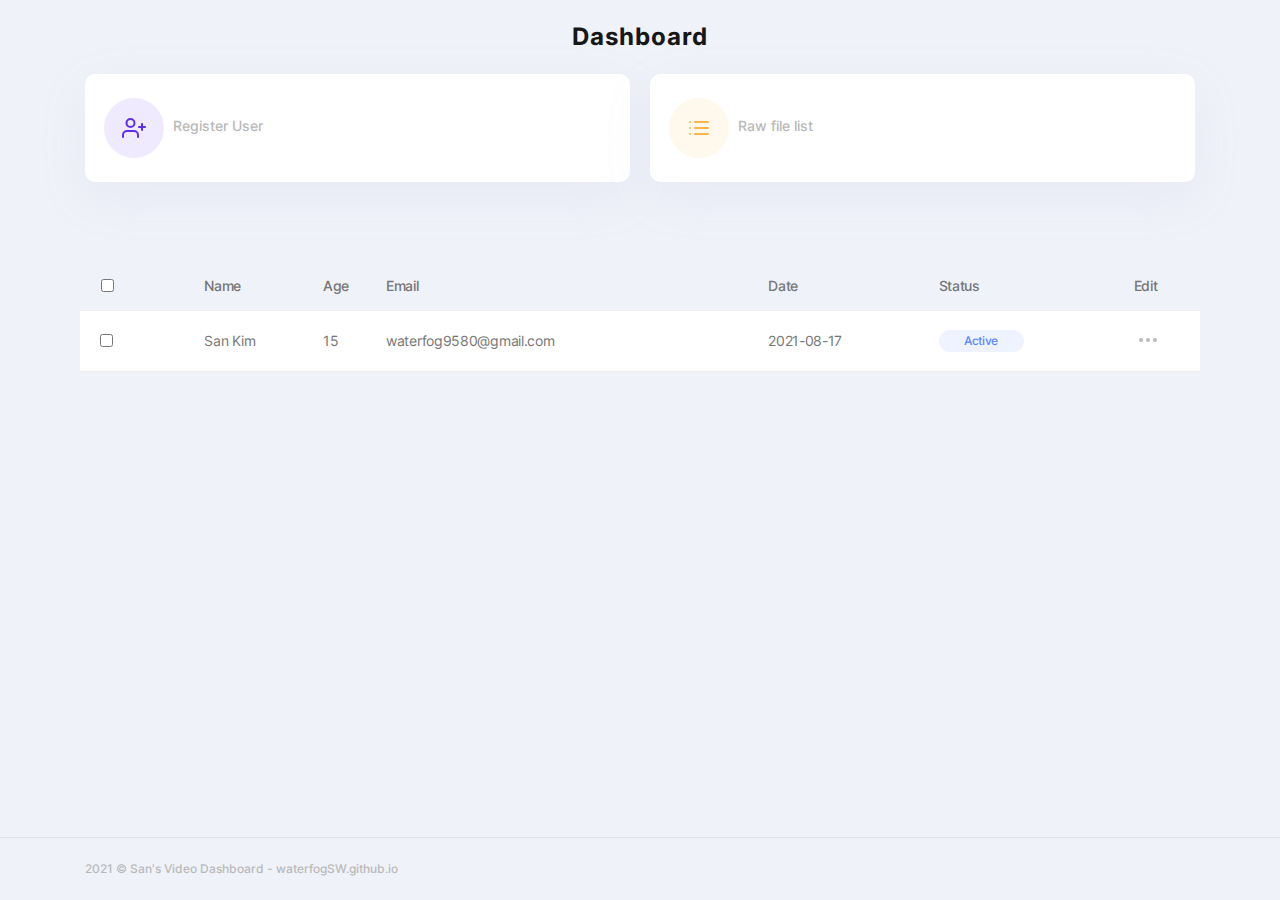
==== front-end/index.html @ 56fc99f6 "update" ====
<!DOCTYPE html>
<html lang="en">

<head>
  <meta charset="UTF-8">
  <meta http-equiv="X-UA-Compatible" content="IE=edge">
  <meta name="viewport" content="width=device-width, initial-scale=1.0">
  <title>Dash board</title>
  <!-- Favicon -->
  <link rel="shortcut icon" href="./logo.svg" type="image/x-icon">
  <!-- Custom styles -->
  <link rel="stylesheet" href="./css/style.min.css">
</head>

<body>
  <div class="layer"></div>
  <!-- ! Body -->
  <a class="skip-link sr-only" href="#skip-target">Skip to content</a>
  <!-- ! Main -->
  <main class="main users chart-page" id="skip-target">
    <div class="container">
      <h2 class="main-title" style="text-align: center;">Dashboard</h2>
      <div class="row stat-cards">
        <div class="col-md-6 col-xl-3">
          <article class="stat-cards-item">
            <div class="stat-cards-icon purple">
              <i data-feather="user-plus" aria-hidden="true"></i>
            </div>
            <div class="stat-cards-info">
              <a href="./upload.html">
                <p class="stat-cards-info__title">Register User
                </p>
              </a>
            </div>
          </article>
        </div>
        <div class="col-md-6 col-xl-3">
          <article class="stat-cards-item">
            <div class="stat-cards-icon warning">
              <i data-feather="list" aria-hidden="true"></i>
            </div>
            <div class="stat-cards-info">
              <a href="./raw-list.html">
                <p class="stat-cards-info__title">Raw file list</p>
              </a>
            </div>
          </article>
        </div>
      </div>
      <div class="row">
        <div class="col-lg-9">
          <div class="users-table table-wrapper">
            <table class="posts-table">
              <thead>
                <tr class="users-table-info">
                  <th>
                    <label class="users-table__checkbox ms-20">
                      <input type="checkbox" class="check-all">
                    </label>
                  </th>
                  <th>Name</th>
                  <th>Age</th>
                  <th>Email</th>
                  <th>Date</th>
                  <th>Status</th>
                  <th>Edit</th>
                </tr>
              </thead>
              <!-- database user information -->
              <tbody>
                <tr>
                  <td>
                    <label class="users-table__checkbox">
                      <input type="checkbox" class="check">
                    </label>
                  </td>
                  <td>
                    San Kim
                  </td>
                  <td>
                    15
                  </td>
                  <td>waterfog9580@gmail.com</span></td>
                  <td>2021-08-17</td>
                  <td><span class="badge-active">Active</span></td>
                  <td>
                    <span class="p-relative">
                      <button class="dropdown-btn transparent-btn" type="button" title="More info">
                        <div class="sr-only">More info</div>
                        <i data-feather="more-horizontal" aria-hidden="true"></i>
                      </button>
                      <ul class="users-item-dropdown dropdown">
                        <li><a href="##">Edit</a></li>
                        <li><a href="##">Quick edit</a></li>
                        <li><a href="##">Trash</a></li>
                      </ul>
                    </span>
                  </td>
                </tr>
              </tbody>
              <!-- database user information -->
            </table>
          </div>
        </div>
      </div>
    </div>
  </main>
  <!-- ! Footer -->
  <footer class="footer">
    <div class="container footer--flex">
      <div class="footer-start">
        <p>2021 © San's Video Dashboard - <a href="https://waterfogSW.github.io" target="_blank"
            rel="noopener noreferrer">waterfogSW.github.io</a></p>
      </div>
    </div>
  </footer>
  </div>
  </div>
  <!-- Icons library -->
  <script src="plugins/feather.min.js"></script>
  <!-- Custom scripts -->
  <script src="js/script.js"></script>
</body>

</html>
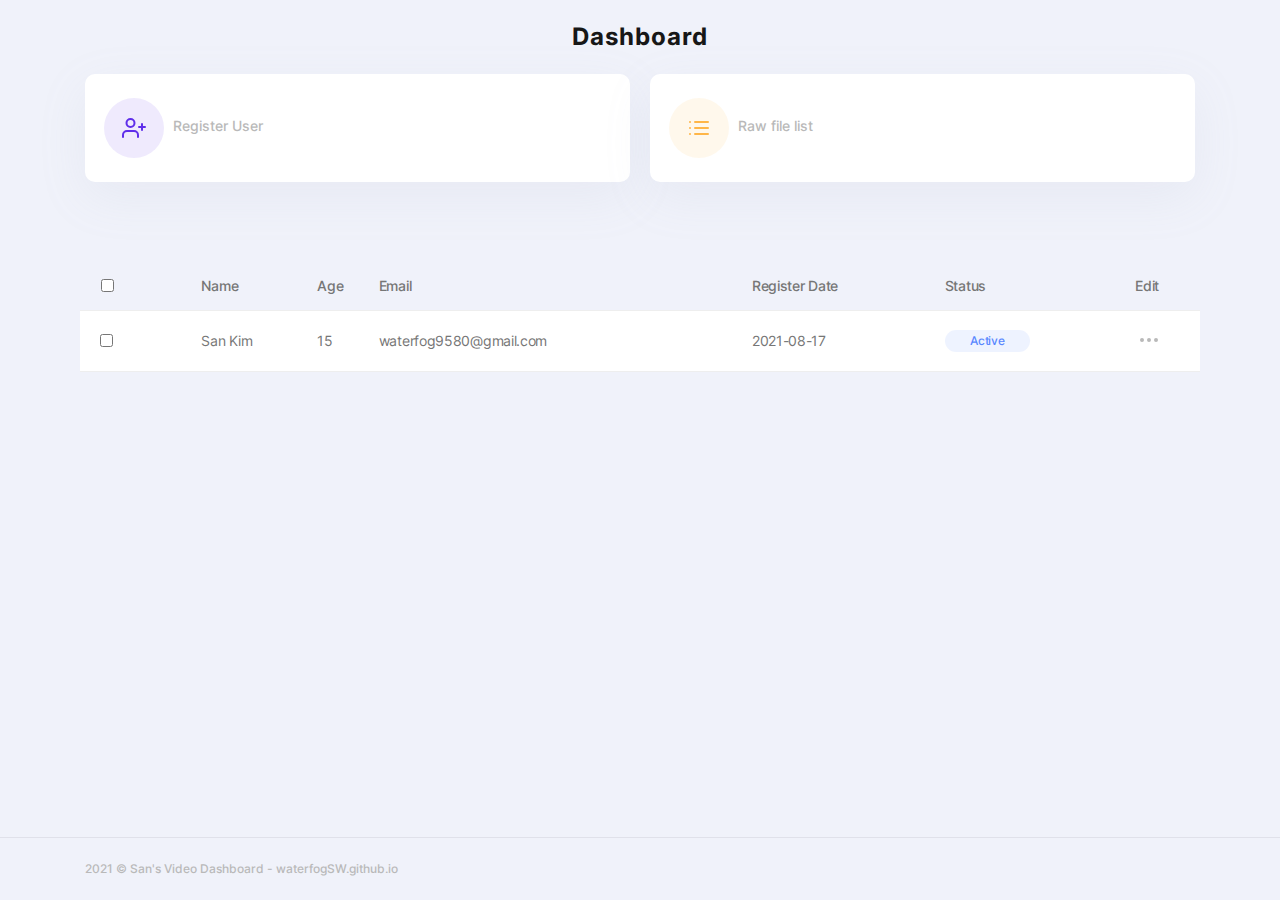
==== commit c15c1d97: "update" ====
--- a/front-end/index.html
+++ b/front-end/index.html
@@ -2,89 +2,90 @@
 <html lang="en">
 
 <head>
-  <meta charset="UTF-8">
-  <meta http-equiv="X-UA-Compatible" content="IE=edge">
-  <meta name="viewport" content="width=device-width, initial-scale=1.0">
-  <title>Dash board</title>
-  <!-- Favicon -->
-  <link rel="shortcut icon" href="./logo.svg" type="image/x-icon">
-  <!-- Custom styles -->
-  <link rel="stylesheet" href="./css/style.min.css">
+    <meta charset="UTF-8">
+    <meta http-equiv="X-UA-Compatible" content="IE=edge">
+    <meta name="viewport" content="width=device-width, initial-scale=1.0">
+    <title>Dash board</title>
+    <!-- Favicon -->
+    <link rel="shortcut icon" href="./logo.svg" type="image/x-icon">
+    <!-- Custom styles -->
+    <link rel="stylesheet" href="./css/style.min.css">
 </head>
 
 <body>
-  <div class="layer"></div>
-  <!-- ! Body -->
-  <a class="skip-link sr-only" href="#skip-target">Skip to content</a>
-  <!-- ! Main -->
-  <main class="main users chart-page" id="skip-target">
-    <div class="container">
-      <h2 class="main-title" style="text-align: center;">Dashboard</h2>
-      <div class="row stat-cards">
-        <div class="col-md-6 col-xl-3">
-          <article class="stat-cards-item">
-            <div class="stat-cards-icon purple">
-              <i data-feather="user-plus" aria-hidden="true"></i>
+    <div class="layer"></div>
+    <!-- ! Body -->
+    <a class="skip-link sr-only" href="#skip-target">Skip to content</a>
+    <!-- ! Main -->
+    <main class="main users chart-page" id="skip-target">
+        <div class="container">
+            <h2 class="main-title" style="text-align: center;">Dashboard</h2>
+            <div class="row stat-cards">
+                <div class="col-md-6 col-xl-3">
+                    <article class="stat-cards-item">
+                        <div class="stat-cards-icon purple">
+                            <i data-feather="user-plus" aria-hidden="true"></i>
+                        </div>
+                        <div class="stat-cards-info">
+                            <a href="./upload.html">
+                                <p class="stat-cards-info__title">Register User
+                                </p>
+                            </a>
+                        </div>
+                    </article>
+                </div>
+                <div class="col-md-6 col-xl-3">
+                    <article class="stat-cards-item">
+                        <div class="stat-cards-icon warning">
+                            <i data-feather="list" aria-hidden="true"></i>
+                        </div>
+                        <div class="stat-cards-info">
+                            <a href="./raw-list.html">
+                                <p class="stat-cards-info__title">Raw file list</p>
+                            </a>
+                        </div>
+                    </article>
+                </div>
             </div>
-            <div class="stat-cards-info">
-              <a href="./upload.html">
-                <p class="stat-cards-info__title">Register User
-                </p>
-              </a>
-            </div>
-          </article>
-        </div>
-        <div class="col-md-6 col-xl-3">
-          <article class="stat-cards-item">
-            <div class="stat-cards-icon warning">
-              <i data-feather="list" aria-hidden="true"></i>
-            </div>
-            <div class="stat-cards-info">
-              <a href="./raw-list.html">
-                <p class="stat-cards-info__title">Raw file list</p>
-              </a>
-            </div>
-          </article>
-        </div>
-      </div>
-      <div class="row">
-        <div class="col-lg-9">
-          <div class="users-table table-wrapper">
-            <table class="posts-table">
-              <thead>
-                <tr class="users-table-info">
-                  <th>
-                    <label class="users-table__checkbox ms-20">
+            <div class="row">
+                <div class="col-lg-9">
+                    <div class="users-table table-wrapper">
+                        <table class="posts-table">
+                            <thead>
+                                <tr class="users-table-info">
+                                    <th>
+                                        <label class="users-table__checkbox ms-20">
                       <input type="checkbox" class="check-all">
                     </label>
-                  </th>
-                  <th>Name</th>
-                  <th>Age</th>
-                  <th>Email</th>
-                  <th>Date</th>
-                  <th>Status</th>
-                  <th>Edit</th>
-                </tr>
-              </thead>
-              <!-- database user information -->
-              <tbody>
-                <tr>
-                  <td>
-                    <label class="users-table__checkbox">
+                                    </th>
+                                    <th>Name</th>
+                                    <th>Age</th>
+                                    <th>Email</th>
+                                    <th>Register Date</th>
+                                    <th>Status</th>
+                                    <th>Edit</th>
+                                </tr>
+                            </thead>
+                            <!-- database user information -->
+                            <tbody>
+                                <tr>
+                                    <td>
+                                        <label class="users-table__checkbox">
                       <input type="checkbox" class="check">
                     </label>
-                  </td>
-                  <td>
-                    San Kim
-                  </td>
-                  <td>
-                    15
-                  </td>
-                  <td>waterfog9580@gmail.com</span></td>
-                  <td>2021-08-17</td>
-                  <td><span class="badge-active">Active</span></td>
-                  <td>
-                    <span class="p-relative">
+                                    </td>
+                                    <td>
+                                        San Kim
+                                    </td>
+                                    <td>
+                                        15
+                                    </td>
+                                    <td>waterfog9580@gmail.com</span>
+                                    </td>
+                                    <td>2021-08-17</td>
+                                    <td><span class="badge-active">Active</span></td>
+                                    <td>
+                                        <span class="p-relative">
                       <button class="dropdown-btn transparent-btn" type="button" title="More info">
                         <div class="sr-only">More info</div>
                         <i data-feather="more-horizontal" aria-hidden="true"></i>
@@ -95,31 +96,30 @@
                         <li><a href="##">Trash</a></li>
                       </ul>
                     </span>
-                  </td>
-                </tr>
-              </tbody>
-              <!-- database user information -->
-            </table>
-          </div>
+                                    </td>
+                                </tr>
+                            </tbody>
+                            <!-- database user information -->
+                        </table>
+                    </div>
+                </div>
+            </div>
         </div>
-      </div>
+    </main>
+    <!-- ! Footer -->
+    <footer class="footer">
+        <div class="container footer--flex">
+            <div class="footer-start">
+                <p>2021 © San's Video Dashboard - <a href="https://waterfogSW.github.io" target="_blank" rel="noopener noreferrer">waterfogSW.github.io</a></p>
+            </div>
+        </div>
+    </footer>
     </div>
-  </main>
-  <!-- ! Footer -->
-  <footer class="footer">
-    <div class="container footer--flex">
-      <div class="footer-start">
-        <p>2021 © San's Video Dashboard - <a href="https://waterfogSW.github.io" target="_blank"
-            rel="noopener noreferrer">waterfogSW.github.io</a></p>
-      </div>
     </div>
-  </footer>
-  </div>
-  </div>
-  <!-- Icons library -->
-  <script src="plugins/feather.min.js"></script>
-  <!-- Custom scripts -->
-  <script src="js/script.js"></script>
+    <!-- Icons library -->
+    <script src="plugins/feather.min.js"></script>
+    <!-- Custom scripts -->
+    <script src="js/script.js"></script>
 </body>
 
 </html>